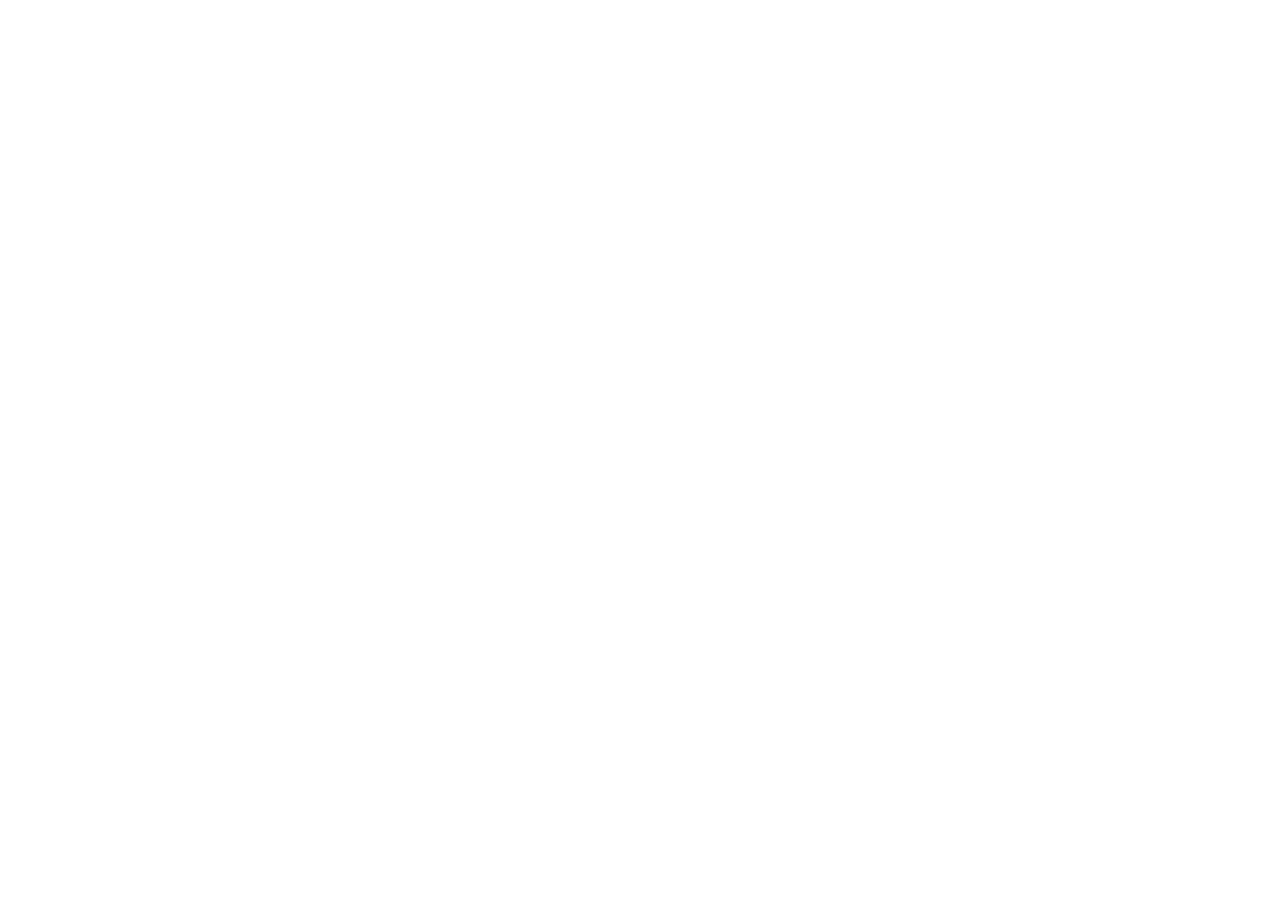
==== trump_map_ziwei/index.html @ 70123817 "latest" ====
<!DOCTYPE html>
<html lang="en">
	<head>
		<meta charset="utf-8">
		<title>Geographic distribution of common topics in Trump's speeches </title>
		<script type="text/javascript" src="d3.v3.js"></script>
		<style type="text/css">

		path:hover {
	    	fill-opacity: .7;
		}

		div.tooltip {
  			position: absolute;
  			text-align: center;
 	    	width: 60px;
  			height: 28px;
  			padding: 2px;
 	    	font: 12px sans-serif;
 	   		background: white;
  			border: 0px;
  			border-radius: 8px;
  			pointer-events: none;
		}

		body {
  			font: 11px sans-serif;
		}

		.legend {
			position:absolute;
			left:800px;
			top:350px;
			width: 200px;
		}

		</style>
	</head>
	<body>
		<div id="div1"></div>
		<div id="div2"></div>
		<script type="text/javascript">

		var w = 900;
		var h = 600;

		var projection = d3.geo.albersUsa()
							   .translate([w/2, h/2])
							   .scale([1000]);

		var path = d3.geo.path()
		  			 .projection(projection);

		var color = d3.scale.linear()
							.range(["rgb(213,222,217)","rgb(50,220,21)", "rgb(69,173,168)", "rgb(237,61,67)", "rgb(10,100,200)",]);

		var legendText = [ "Inner Reforms/Social Equality", "Natonal Safety","Fighting Criminal Activities", "Economic Growth",  "N/A"];

		var svg = d3.select("#div1")
					.append("svg")
					.attr("width", w)
					.attr("height", h);

		var div = d3.select("body")
		            .append("div")
    			    .attr("class", "tooltip")
    				.style("opacity", 0);

		d3.csv("http://0.0.0.0:8000/topic_by_states.csv", function(data) {
		color.domain([0,1,2,3,4]);

		d3.json("http://0.0.0.0:8000/us-states.json", function(json) {

			for (var i = 0; i < data.length; i++) {

				var dataState = data[i].state;

				var dataValue = data[i].visited;

				for (var j = 0; j < json.features.length; j++)  {

					var jsonState = json.features[j].properties.name;

					if (dataState == jsonState) {

						json.features[j].properties.visited = dataValue;
						break;
					}
				}
			}

		svg.selectAll("path")
		   .data(json.features)
		   .enter()
		   .append("path")
		   .attr("d", path)
		   .style("stroke", "#fff")
		   .style("stroke-width", "1")
		   .style("fill", function(d) {

		   	var value = d.properties.visited;

			if (value) {
			return color(value);
			} else {
			return "rgb(213,222,217)";
		     }
		   });

		svg.append("text")
         .attr("x", (w / 2))
         .attr("y", 40)
         .attr("text-anchor", "middle")
         .style("font-size", "16px")
         .text("What topics did Trump talk about in each state?");

		   d3.csv("http://0.0.0.0:8000/cities.csv", function(data) {

		   	 svg.selectAll("circle")
		   	    .data(data)
		   	    .enter()
		   	    .append("circle")
		   	    .attr("cx", function(d) {
		   	    	return projection([d.lon, d.lat])[0];
		   	    })
		   	    .attr("cy", function(d) {
		   	    	return projection([d.lon, d.lat])[1];
		   	    })
		   	    .attr("r", function(d) {
					return Math.sqrt(d.years) * 4;
				})
		   	    .style("fill", "rgb(217,91,67)")
		   	    .style("opacity", 0.85)

   				.on("mouseover", function(d) {
            		div.transition()
               		   .duration(200)
               		   .style("opacity", .9);
            		   div.text(d.place)
                	   .style("left", (d3.event.pageX) + "px")
                	   .style("top", (d3.event.pageY - 28) + "px");
            	})

        		.on("mouseout", function(d) {
           			 div.transition()
             		    .duration(500)
               		    .style("opacity", 0);
        	});

		});

		var legend = d3.select("body").append("svg")
      				   .attr("class", "legend")
     				   .attr("width", 140)
    				   .attr("height", 200)
   					   .selectAll("g")
   					   .data(color.domain().slice().reverse())
   					   .enter()
   					   .append("g")
     				   .attr("transform", function(d, i) { return "translate(0," + i * 20 + ")"; });

  			legend.append("rect")
   			      .attr("width", 18)
   			      .attr("height", 18)
   			      .style("fill", color);

  			legend.append("text")
  				  .data(legendText)
      			  .attr("x", 24)
      			  .attr("y", 9)
      			  .attr("dy", ".35em")
      		      .text(function(d) { return d; });
	});

});

		</script>

		<scirpt type="javascript" src="index2.js"></script>




	</body>
</html>
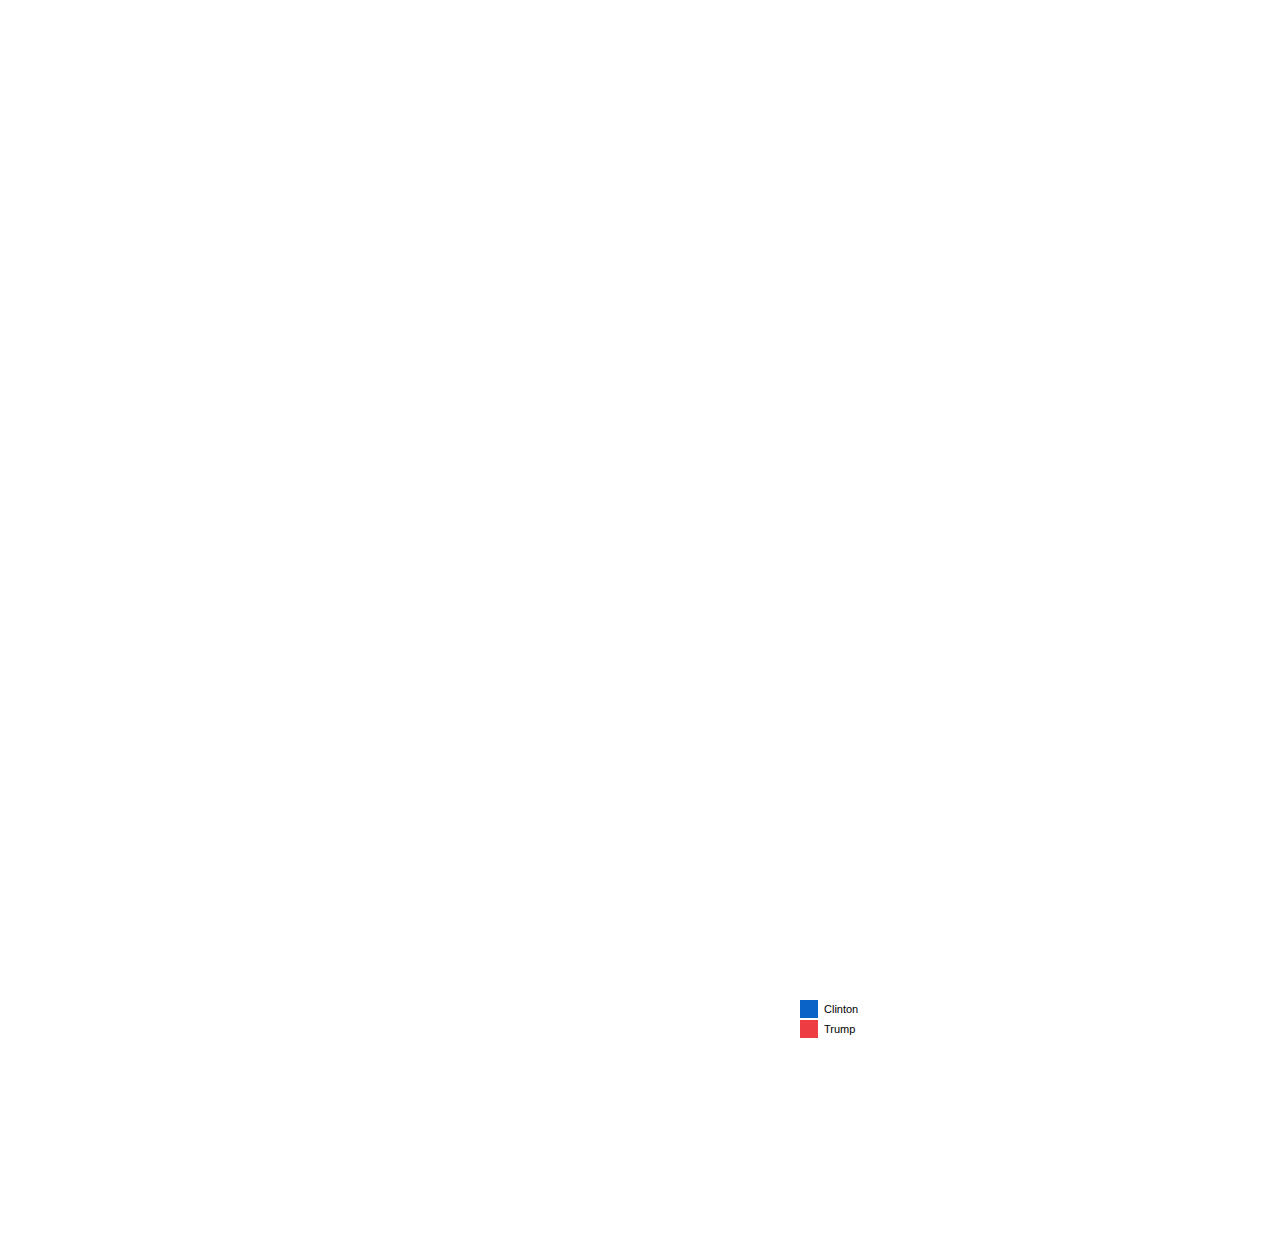
==== commit eef3ab3d: "Added campaign map below the original map" ====
--- a/trump_map_ziwei/index.html
+++ b/trump_map_ziwei/index.html
@@ -24,6 +24,7 @@
 		}
 
 		body {
+				margin: 5px;
   			font: 11px sans-serif;
 		}
 
@@ -34,13 +35,22 @@
 			width: 200px;
 		}
 
+		.legend2 {
+			position: absolute;
+			left: 800px;
+			top: 1000px;
+			width: 200px;
+		}
+
 		</style>
 	</head>
 	<body>
 		<div id="div1"></div>
 		<div id="div2"></div>
+
+
 		<script type="text/javascript">
-
+(function() {
 		var w = 900;
 		var h = 600;
 
@@ -61,7 +71,7 @@
 					.attr("width", w)
 					.attr("height", h);
 
-		var div = d3.select("body")
+		var div = d3.select("#div1")
 		            .append("div")
     			    .attr("class", "tooltip")
     				.style("opacity", 0);
@@ -174,12 +184,109 @@
 
 });
 
+})();
 		</script>
 
-		<scirpt type="javascript" src="index2.js"></script>
-
-
-
-
+		<script type="text/javascript">
+(function() {
+		  var w = 900;
+		  var h = 600;
+
+			var projection = d3.geo.albersUsa()
+			             .translate([w/2, h/2])
+			             .scale([1000]);
+
+			var path = d3.geo.path()
+			         .projection(projection);
+
+			var color = d3.scale.linear()
+			          .range(["rgb(237,61,67)", "rgb(10,100,200)",]);
+
+			var legendText = [ "Clinton", "Trump"];
+
+			var svg = d3.select("#div2")
+			      .append("svg")
+			      .attr("width", w)
+			      .attr("height", h);
+
+			var div = d3.select("#div2")
+			            .append("div")
+			          .attr("class", "tooltip")
+			        .style("opacity", 0);
+
+			d3.csv("http://0.0.0.0:8000/win.csv", function(data) {
+			color.domain([0,1]);
+
+			d3.json("http://0.0.0.0:8000/us-states.json", function(json) {
+
+			  for (var i = 0; i < data.length; i++) {
+
+			    var dataState = data[i].state;
+
+			    var dataValue = data[i].visited;
+
+			    for (var j = 0; j < json.features.length; j++)  {
+
+			      var jsonState = json.features[j].properties.name;
+
+			      if (dataState == jsonState) {
+
+			        json.features[j].properties.visited = dataValue;
+			        break;
+			      }
+			    }
+			  }
+
+			svg.selectAll("path")
+			   .data(json.features)
+			   .enter()
+			   .append("path")
+			   .attr("d", path)
+			   .style("stroke", "#fff")
+			   .style("stroke-width", "1")
+			   .style("fill", function(d) {
+
+			    var value = d.properties.visited;
+
+			  if (value) {
+			  return color(value);
+			  } else {
+			  return "rgb(213,222,217)";
+			     }
+			});
+
+			svg.append("text")
+			     .attr("x", (w / 2))
+			     .attr("y", 40)
+			     .attr("text-anchor", "middle")
+			     .style("font-size", "16px")
+			     .text("2016 Presidential Campaign results by states");
+			});
+
+			var legend = d3.select("#div2").append("svg")
+									 .attr("class", "legend2")
+								 .attr("width", 140)
+								 .attr("height", 200)
+								 .selectAll("g")
+								 .data(color.domain().slice().reverse())
+								 .enter()
+								 .append("g")
+								 .attr("transform", function(d, i) { return "translate(0," + i * 20 + ")"; });
+
+			legend.append("rect")
+								.attr("width", 18)
+								.attr("height", 18)
+								.style("fill", color);
+
+			legend.append("text")
+							.data(legendText)
+								.attr("x", 24)
+								.attr("y", 9)
+								.attr("dy", ".35em")
+									.text(function(d) { return d; });
+
+});
+})();
+		</script>
 	</body>
 </html>
